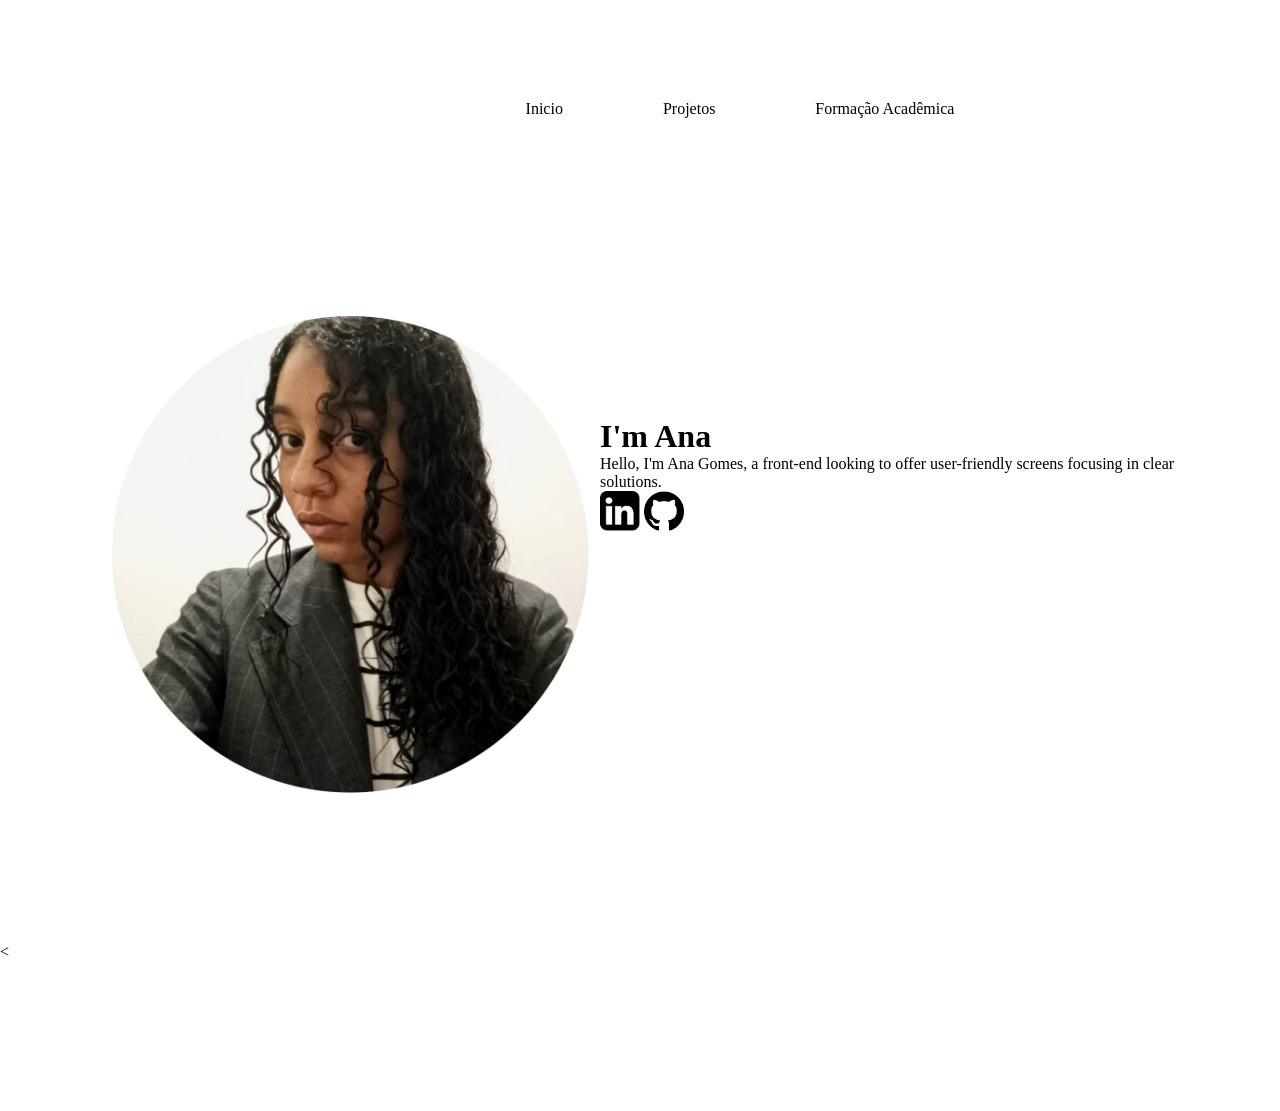
==== portifolio/index.html @ 68098a1d "all all" ====
<!DOCTYPE html>
<html lang="en">
<head>
    <meta charset="UTF-8">
    <meta name="viewport" content="width=device-width, initial-scale=1.0"> <link rel="stylesheet" href="style.css">
    <title>Document</title> 
</head>
<body>
<main>
    <nav>
         <ul id="navbar">
            <li>Inicio </li>
            <li>Projetos</li>
            <li>Formação Acadêmica</li>
        </ul>
    </nav>
    <div class="content">
        <img src="Sem título.jpeg" alt="Foto minha" class="profile-img">
        <div class="content-right">
            <h1>I'm Ana </h1>
            <p>
            Hello, I'm Ana Gomes, a front-end looking to offer 
            user-friendly screens focusing in clear solutions.

            </p>
        <div class="redes">
        <a href="https://www.linkedin.com/in/ana-gomes-b99a85357/"><img src="linkind.png" alt="linkind" width="50px"></a>
        <a href="https://github.com/aninhandb"><img src="github.png" alt="github" width="50px"></a>
        </div>
        </div>
    </div>
    <
    <div class=" projeto1"></div>
    <div class="projeto2"></div>
    <div class="projeto3"></div>
</main>


</body>
</html>
---- portifolio/style.css ----
*{
    margin: 0;
    padding: 0;
    box-sizing: border;
}
 #navbar {

    display: flex;
    gap:100px;
    width: 100%;
    justify-content: center;
    list-style: none;
    margin: 100px;
 }
 .content img {
    width: 500px;
 }
 .redes img { display: block;
    width: 40px;
 }
 .redes img { display: inline-block;

 }
.content {
    display: flex;
    margin: 100px;
}
.content-right { margin-top: 200px;

}
.projeto1 {
    width: 300px;
    height: 150px;

}
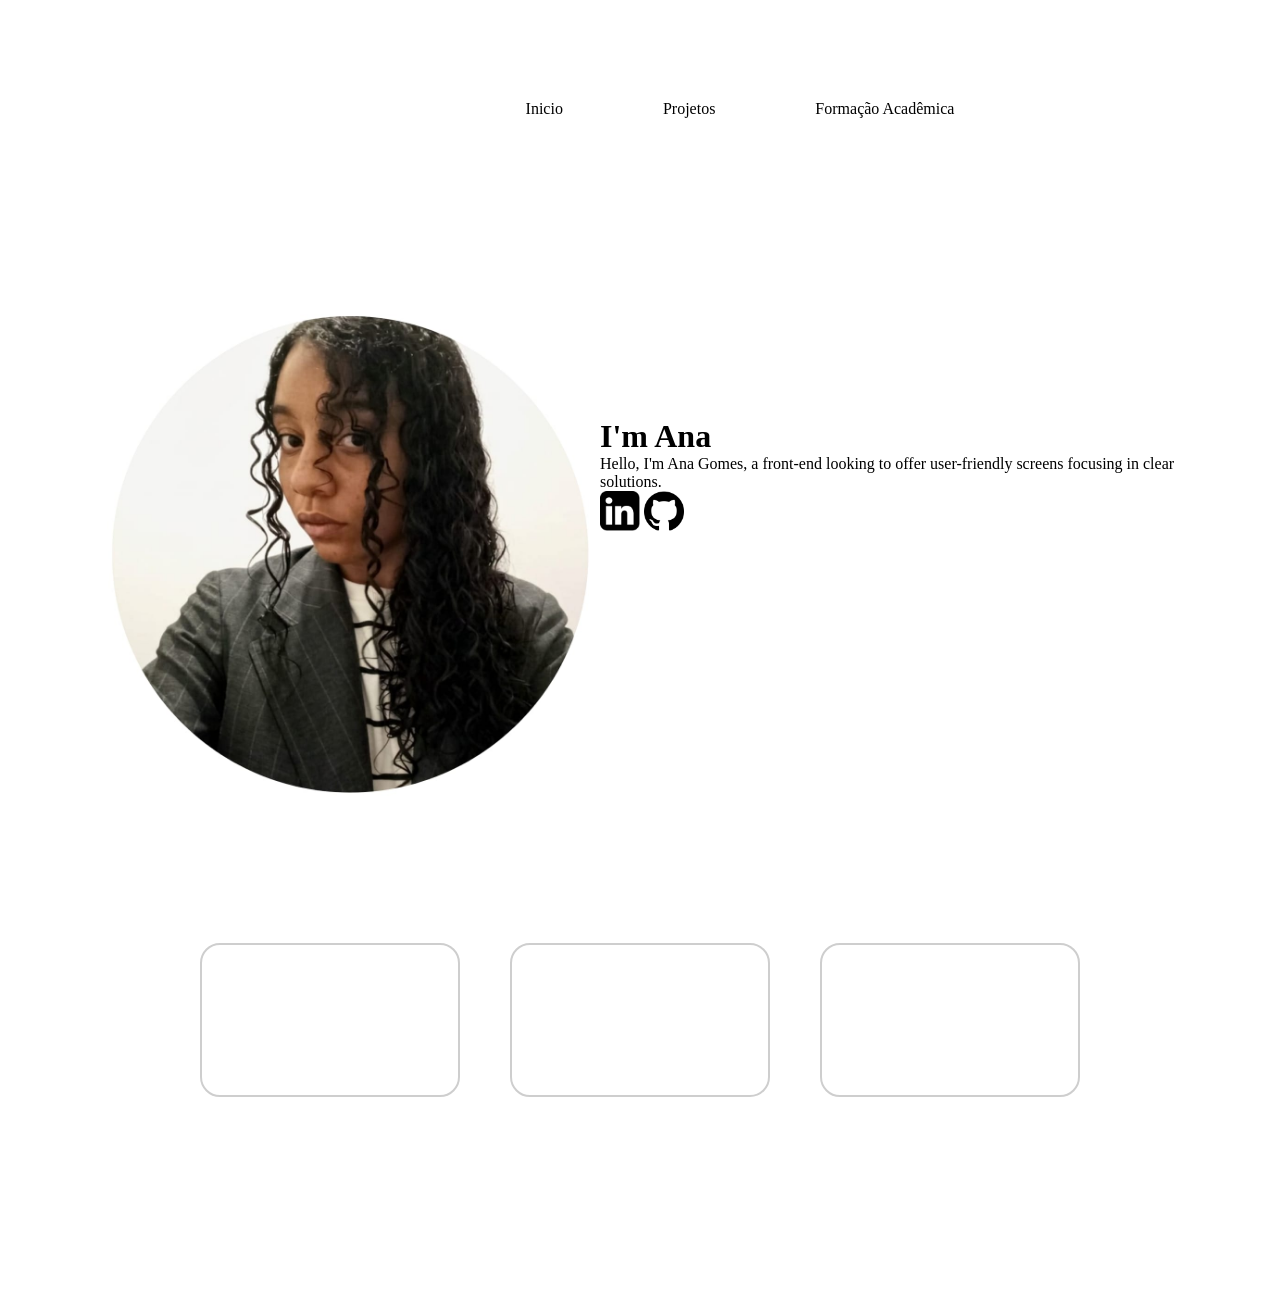
==== commit 636a5a51: "coffe site miau" ====
--- a/portifolio/index.html
+++ b/portifolio/index.html
@@ -29,10 +29,12 @@
         </div>
         </div>
     </div>
-    <
-    <div class=" projeto1"></div>
-    <div class="projeto2"></div>
-    <div class="projeto3"></div>
+    
+    <section class="projetos">
+        <div class=" projeto1"> </div>
+        <div class="projeto2"></div>
+        <div class="projeto3"></div>
+    </section>
 </main>
 
 
--- a/portifolio/style.css
+++ b/portifolio/style.css
@@ -31,5 +31,31 @@
 .projeto1 {
     width: 300px;
     height: 150px;
+    border-radius: 20px;
+    border: 2px solid rgb(206, 206, 206);
+}
+.projeto2 { width: 300px;
+    height: 150px;
+    border-radius: 20px;
+    border: 2px solid rgb(206, 206, 206);
 
-}+
+}
+.projeto3 {
+    width: 300px;
+    height: 150px;
+    border-radius: 20px;
+    border: 2px solid rgb(206, 206, 206);
+
+
+}
+.projetos {
+    display: flex;
+    gap: 50px;
+    margin-top: 100px;
+    margin-bottom: 200px;
+    margin-left: 200px;
+    margin-right: 200px;
+}
+
+
